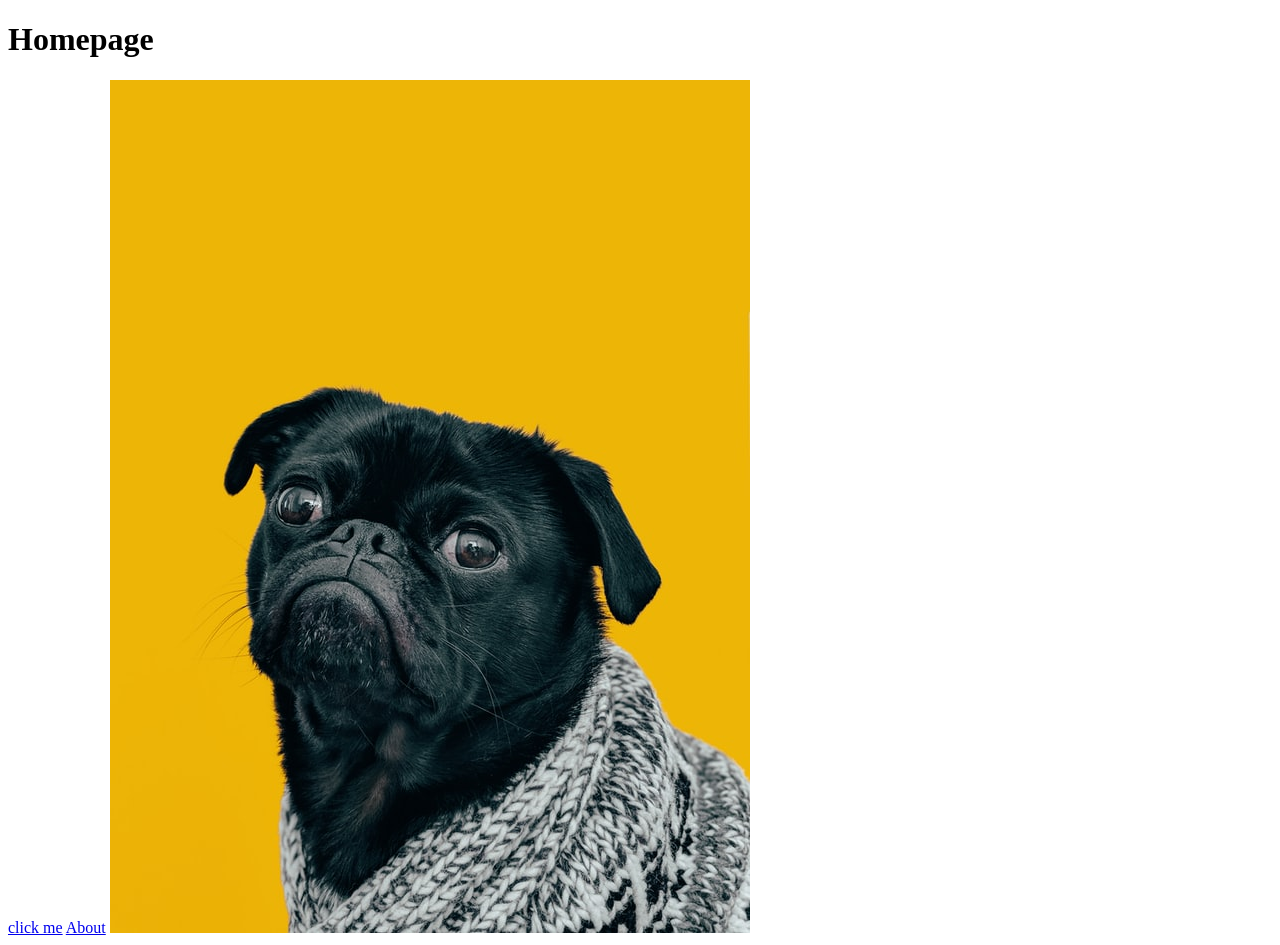
==== index.html @ a360b43d "first commit" ====
<!DOCTYPE html>
<html lang="en">
  <head>
    <meta charset="UTF-8" />
    <meta http-equiv="X-UA-Compatible" content="IE=edge" />
    <meta name="viewport" content="width=device-width, initial-scale=1.0" />
    <title>Document</title>
  </head>
  <body>
    <h1>Homepage</h1>
    <a href="https://www.theodinproject.com/about">click me</a>
    <a href="./page/about.html">About</a>
    <img src="images/dog.jpg" alt="The Odin Project Logo" />
  </body>
</html>
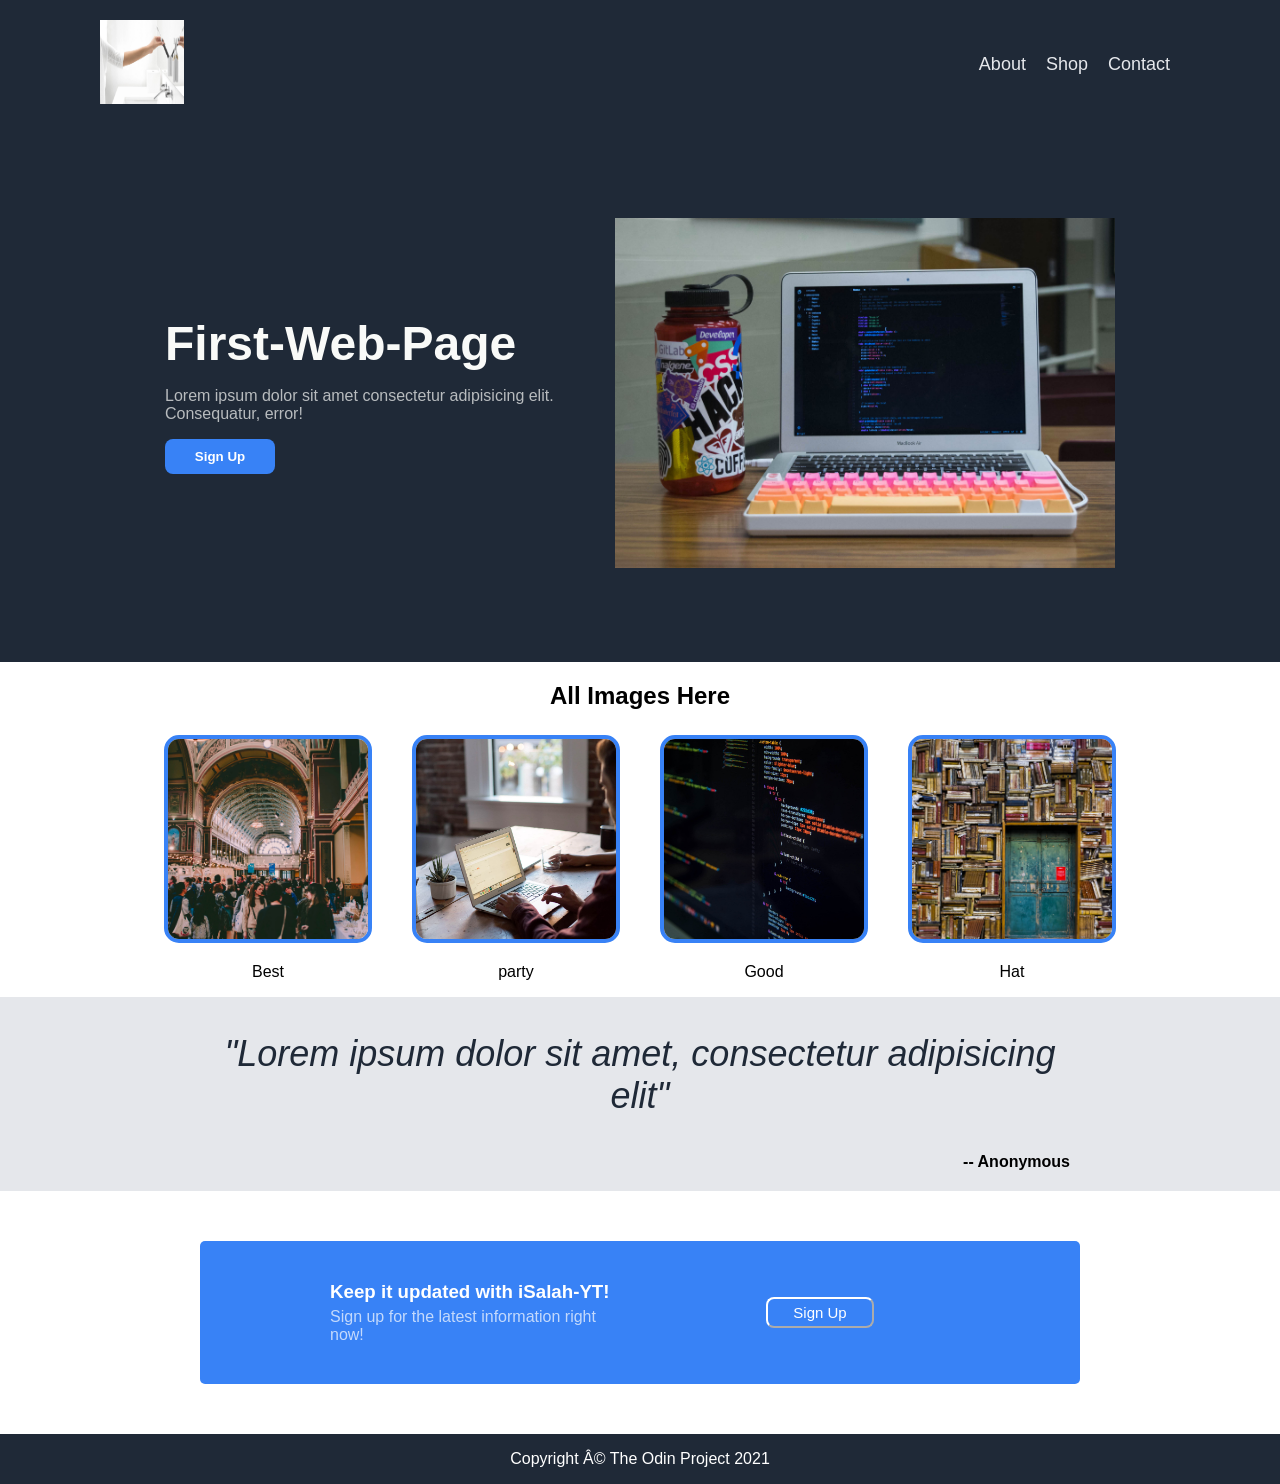
==== commit 8ce8f380: "All file updated" ====
--- a/index.html
+++ b/index.html
@@ -1,15 +1,77 @@
 <!DOCTYPE html>
 <html lang="en">
   <head>
-    <meta charset="UTF-8" />
+    <!-- <meta charset="UTF-8" />
     <meta http-equiv="X-UA-Compatible" content="IE=edge" />
-    <meta name="viewport" content="width=device-width, initial-scale=1.0" />
-    <title>Document</title>
+    <meta name="viewport" content="width=device-width, initial-scale=1.0" /> -->
+    <link rel="icon" href="images/shiba-logo.png" />
+    <link rel="stylesheet" href="odin.css" type="text/css" media="all" />
+    <title>Odin Landing Page</title>
   </head>
   <body>
-    <h1>Homepage</h1>
-    <a href="https://www.theodinproject.com/about">click me</a>
-    <a href="./page/about.html">About</a>
-    <img src="images/dog.jpg" alt="The Odin Project Logo" />
+    <div class="container">
+      <nav class="bx navbar">
+        <div class="header-logo">
+          <img src="images/portfolio1.jpg" />
+        </div>
+        <div class="header-link">
+          <a href="#">About</a>
+          <a href="#">Shop</a>
+          <a href="#">Contact</a>
+        </div>
+      </nav>
+
+      <div class="bx hero">
+        <div class="hero-1 hero-cta">
+          <h1>First-Web-Page</h1>
+          <p>
+            Lorem ipsum dolor sit amet consectetur adipisicing elit.
+            Consequatur, error!
+          </p>
+          <button type="button">Sign Up</button>
+        </div>
+        <div class="hero-1 hero-image">
+          <img src="images/portfolio2.jpg" alt="portfolio2" />
+        </div>
+      </div>
+
+      <div class="bx content">
+        <h2>All Images Here</h2>
+        <div class="content-info">
+          <div>
+            <img src="images/portfolio3.jpg" />
+            <p>Best</p>
+          </div>
+          <div>
+            <img src="images/portfolio4.jpg" />
+            <p>party</p>
+          </div>
+          <div>
+            <img src="images/portfolio5.jpg" />
+            <p>Good</p>
+          </div>
+          <div>
+            <img src="images/portfolio6.jpg" />
+            <p>Hat</p>
+          </div>
+        </div>
+      </div>
+      <div class="bx quote">
+        <p>"Lorem ipsum dolor sit amet, consectetur adipisicing elit"</p>
+        <b> -- Anonymous </b>
+      </div>
+      <div class="bx sign-up">
+        <div class="sign-item signs-text">
+          <h3>Keep it updated with iSalah-YT!</h3>
+          <p>Sign up for the latest information right now!</p>
+        </div>
+        <div class="sign-item signs-button">
+          <button type="button">Sign Up</button>
+        </div>
+      </div>
+      <div class="bx footer">
+        <p>Copyright © The Odin Project 2021</p>
+      </div>
+    </div>
   </body>
 </html>
--- a/odin.css
+++ b/odin.css
@@ -0,0 +1,189 @@
+body {
+  background-color: #fff;
+  padding: 0;
+  margin: 0;
+  text-align: center;
+  font-family: Arial, Helvetica, sans-serif;
+}
+
+.container {
+  display: flex;
+  flex-direction: column;
+}
+
+/* navbar */
+
+.navbar {
+  display: flex;
+  color: #f9faf8;
+  background-color: #1f2937;
+  padding: 20px 0px 20px 100px;
+  align-items: center;
+}
+
+.header-logo img {
+  width: 84px;
+  height: 84px;
+  margin-right: auto;
+}
+
+.header-link {
+  display: flex;
+  margin-left: auto;
+  padding: 0px 100px 0px 0px;
+}
+
+.header-link a {
+  text-decoration: none;
+  color: #e5e7eb;
+  font-size: 18px;
+  padding: 10px;
+  font-family: "Roboto", arial;
+}
+
+/* Hero Part */
+
+.hero {
+  display: flex;
+  color: #f9faf8;
+  background-color: #1f2937;
+  align-items: center;
+  justify-content: center;
+  padding: 90px;
+}
+
+.hero-cta {
+  flex-basis: 400px;
+  display: flex;
+  flex-direction: column;
+  text-align: left;
+  margin-right: 50px;
+}
+
+.hero-cta p {
+  font-family: "Roboto", arial;
+  opacity: 0.7;
+}
+
+h1 {
+  font-size: 48px;
+  font-weight: bold;
+  color: #f9faf8;
+  margin: 0;
+  font-family: "Roboto", arial;
+}
+
+.hero button {
+  display: block;
+  text-align: center;
+  width: 110px;
+  border: none;
+  background: #3882f6;
+  padding: 10px;
+  border-radius: 8px;
+  color: #fff;
+  font-family: "Roboto", arial;
+  text-decoration: none;
+  font-weight: bold;
+}
+
+.hero-image img {
+  width: 500px;
+  height: 350px;
+}
+
+/* Content Part */
+
+.content {
+  align-items: center;
+}
+
+.content-info {
+  display: flex;
+  /* border: 1px solid gold; */
+  justify-content: center;
+  flex-wrap: wrap;
+}
+
+.content-info img {
+  width: 200px;
+  height: 200px;
+  object-fit: cover;
+  border: 4px solid #3882f6;
+  border-radius: 15px;
+  margin: 5px 20px 0px 20px;
+}
+
+/* Quotation Part */
+
+.quote {
+  display: flex;
+  flex-direction: column;
+  background-color: #e5e7eb;
+  padding: 0 200px;
+}
+
+.quote p {
+  font-size: 36px;
+  color: #1f2937;
+  font-style: italic;
+  font-weight: lighter;
+  font-family: "Roboto", arial;
+}
+
+.quote b {
+  padding-bottom: 20px;
+  padding-right: 10px;
+  font-family: "Roboto", arial;
+  text-align: right;
+}
+
+/* Sign Up Part */
+.sign-up {
+  background-color: #3882f6;
+  margin: 50px 200px;
+  padding: 10px 80px;
+  display: flex;
+  align-items: center;
+  border-radius: 5px;
+  border-color: none;
+}
+
+.sign-item {
+  flex: 1;
+}
+
+.signs-text {
+  text-align: left;
+}
+
+.signs-text p {
+  color: #fff;
+  opacity: 0.7;
+  margin: 5px 30px 30px 50px;
+}
+
+h3 {
+  color: #fff;
+  font-family: "Roboto", arial;
+  padding: 0;
+  margin: 30px 0px 0px 50px;
+}
+
+.signs-button button {
+  color: #fff;
+  font-family: "Roboto", arial;
+  border-color: #fff;
+  border-radius: 8px;
+  background-color: #3882f6;
+  padding: 5px 25px;
+  font-size: 15px;
+}
+
+/* Footer */
+
+.footer {
+  background-color: #1f2937;
+  color: #fff;
+  font-family: "Roboto", arial;
+}
